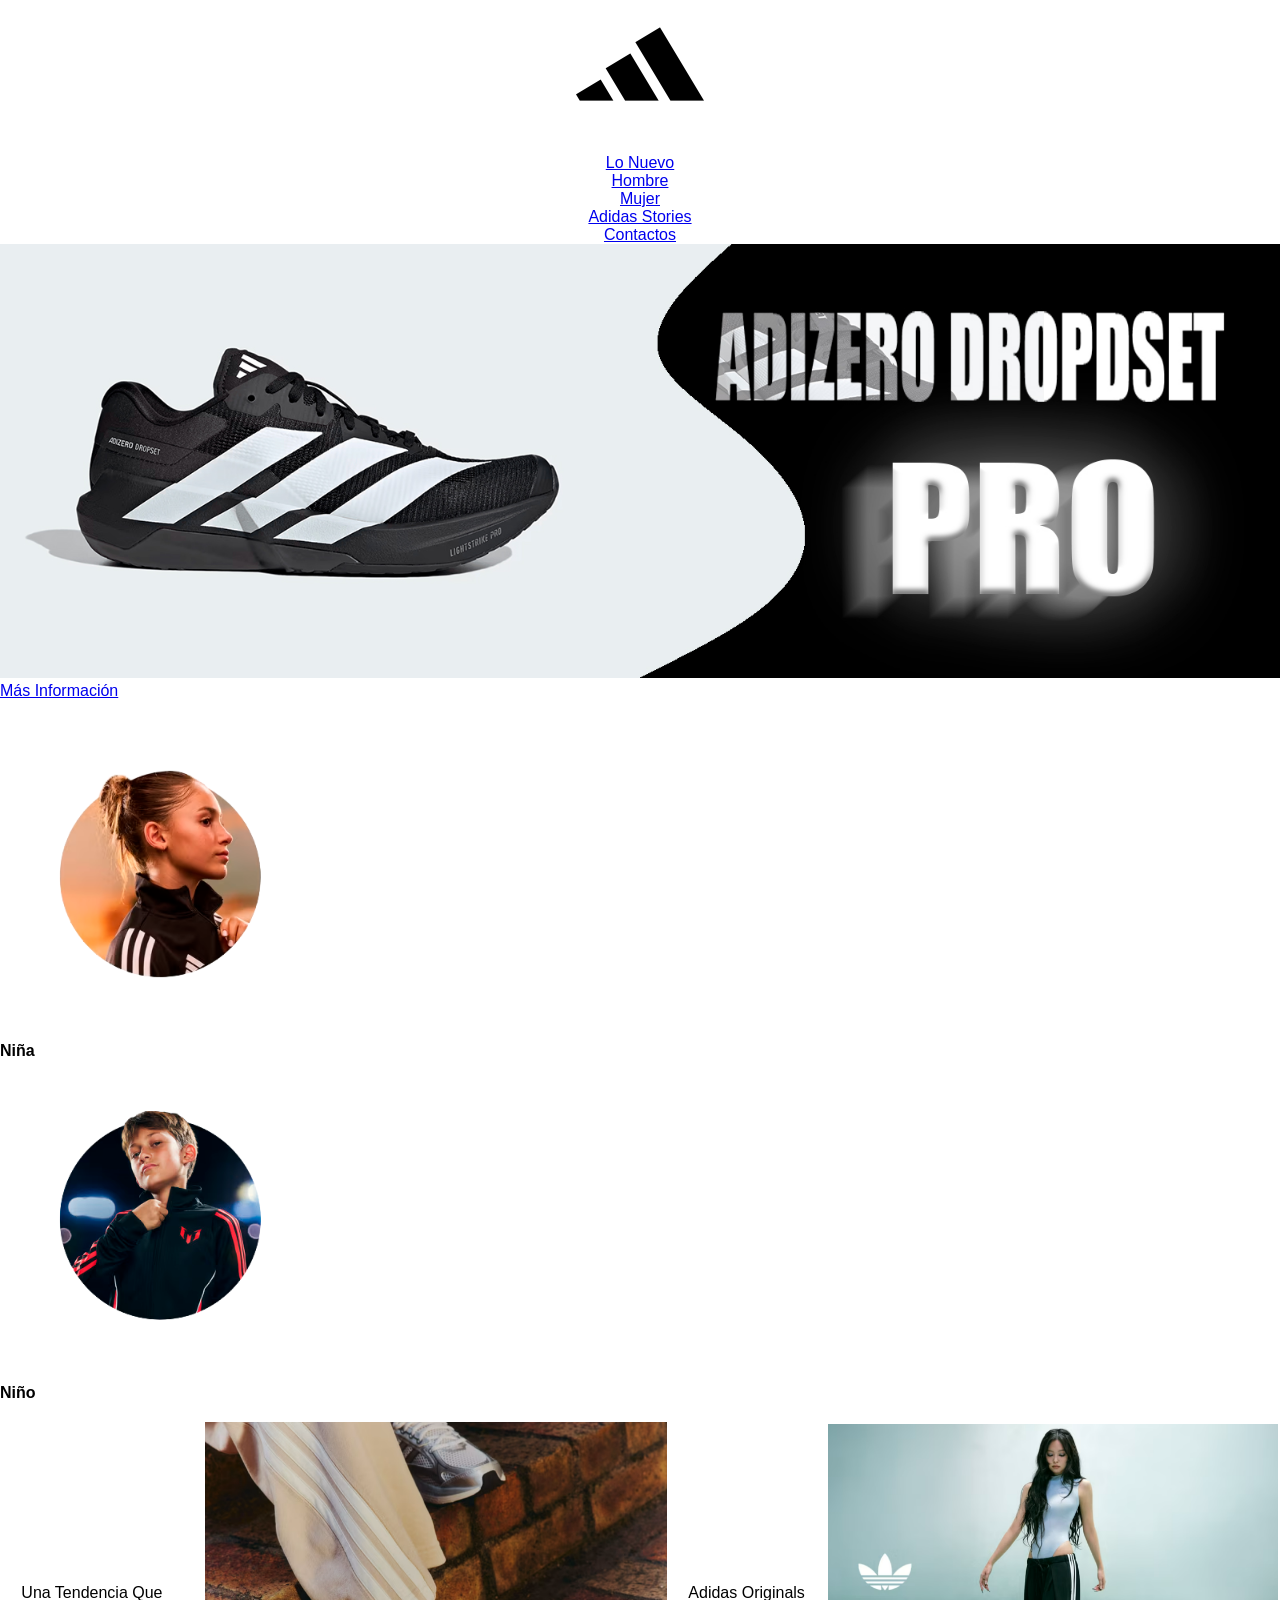
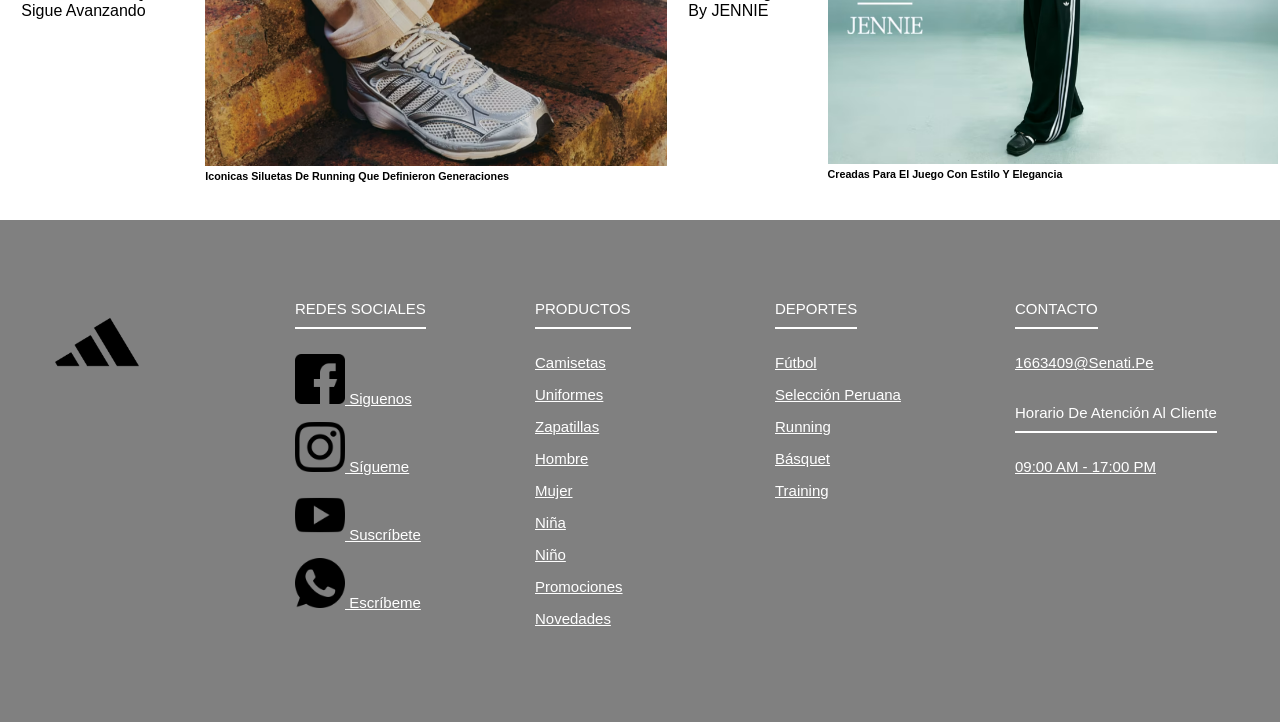
==== index.html @ 4c4ea2e6 "Add files via upload" ====
<!DOCTYPE html>
<html lang="en">
<head>
    <meta charset="UTF-8">
    <meta name="viewport" content="width=device-width, initial-scale=1.0">
    <title>ADIDAS</title>
    <link rel="shortcut icon" href="img/Adidaslogopequeño.png">
    <link rel="stylesheet" href="css/ESTILO-WEB.css">
    <link rel="stylesheet" href="estilo-footer/estilo-footer.css">
</head>
<body>
    <header>
        <center><a href="index.html"><img src="img/Adidas-Logo.png" width="10%"></a></center>
    </header>
    <nav>
        <h3>&nbsp;<menu></menu></h3>
        <ul><center>
            <a href="index.html"><li>Lo nuevo</li></a>
            <a href="hombre.html"><li>Hombre</li></a>
            <a href="mujer.html"><li>Mujer</li></a>
            <a href="adidasstorie.html"><li>Adidas Stories</li></a>
            <a href="#"><li>Contactos</li></a>
        </center>
        </ul>
    </nav>
    <section>
        <img src="img/banner01.jpg" width="100%"><a href="#">Más información</a>
    </section>
    <br>
    <section>
        <ul>
            <li><a href="#"><img src="img/ninapng.png" width="25%"><br></a><h4>Niña</h4></li>
            <li><a href="#"><img src="img/ninopng.png" width="25%"><br></a><h4>Niño</h4></li>
        </ul>
    </section>
    <br>
    <center>
        <table>
            <center>
                <tr>
                    <td>&nbsp;</td>
                    <td>&nbsp;</td>
                    <td>&nbsp;</td>
                    <td>Una tendencia que sigue avanzando</td>
                    <td><a href="#" target="_blank"><img src="img/1.png" width="100%"></a>
                    <h6>Iconicas siluetas de running que definieron generaciones</h6></td>
                    <td>&nbsp;</td>
                    <td>&nbsp;</td>
                    <td>&nbsp;</td>

                    <td>Adidas Originals by JENNIE</td>
                    <td>
                        <a href="#"><img src="img/2.png" width="100%"></a>
                        <h6>Creadas para el juego con estilo y elegancia</h6>
                    </td>
                </tr>
            </center>
        </table>
    </center>
    <br>
    <br>
<footer class="footer">
    <div class="container">
        <div class="footer-row">

            <div class="footer-link">
                <img src="img/Adidas-Logo.png" width="40%">
            </div>

            <div class="footer-link">
                <h4>REDES SOCIALES</h4>
                <ul>
                    <li><a href="https://facebook.com/" target="_blank">
                        <img src="img/facebook.png" width="50px"> Siguenos</a></li>
                    <li><a href="https://instagram.com/" target="_blank">
                        <img src="img/instagram.png" width="50px"> Sígueme</a></li>
                    <li><a href="https://youtube.com/" target="_blank">
                        <img src="img/youtube.png" width="50px"> Suscríbete</a></li>
                    <li><a href="https://wa.link/nijmsj" target="_blank">
                        <img src="img/whatsapp.png" width="50px"> Escríbeme</a></li>
                </ul>
            </div>

            <div class="footer-link">
                <h4>PRODUCTOS</h4>
                <ul>
                    <li><a href="#">Camisetas</a></li>
                    <li><a href="#">Uniformes</a></li>
                    <li><a href="#">Zapatillas</a></li>
                    <li><a href="#">Hombre</a></li>
                    <li><a href="#">Mujer</a></li>
                    <li><a href="#">Niña</a></li>
                    <li><a href="#">Niño</a></li>
                    <li><a href="#">Promociones</a></li>
                    <li><a href="#">Novedades</a></li>
                </ul>
            </div>

            <div class="footer-link">
                <h4>DEPORTES</h4>
                <ul>
                    <li><a href="#">Fútbol</a></li>
                    <li><a href="#">Selección Peruana</a></li>
                    <li><a href="#">Running</a></li>
                    <li><a href="#">Básquet</a></li>
                    <li><a href="#">Training</a></li>
                </ul>
            </div>

            <div class="footer-link">
                <h4>CONTACTO</h4>
                <ul>
                    <li><a href="#">1663409@senati.pe</a></li>
                </ul>
                <br>
                <h4>Horario de atención al cliente</h4>
                <ul>
                    <li><a href="#">09:00 AM - 17:00 PM</a></li>
                </ul>
            </div>

        </div>
    </div>
</footer>
</body>
</html>
---- estilo-footer/estilo-footer.css ----
*{
    margin: 0;
    padding: 0;
    box-sizing: border-box;
    list-style: none;
}
body{
    text-transform: capitalize;
    font-family: sans-serif;
}
.container{
    max-width: 1200px;
    margin: 0 auto;
}
.footer{
    background-color: gray;
    padding: 80px 20px;
}
.footer-row{
    display: flex;
    flex-wrap: wrap;
    align-items: flex-start;
}
.footer-link{
    flex: 1;
    padding: 0 15px;
}
.footer-link h4{
    font-size: 15px;
    color: white;
    margin-bottom: 25px;
    font-weight: 500;
    border-bottom: 2px solid;
    display: inline-block;
    padding-bottom: 10px;
}
.footer-link ul li a{
    font-size: 15px;
    color: white;
    display: block;
    margin-bottom: 15px;
    transition: all .3s ease;
}
.footer-link ul li a:hover{
    color: rgb(0, 0, 0);
    display: inline-block;
    padding: 4px;
}
@media(max-width:950px){
    .footer-row{
        align-items: center;
    }
    .footer-link{
        flex: 0 0 100%;
        margin-bottom: 29px;
    }
}
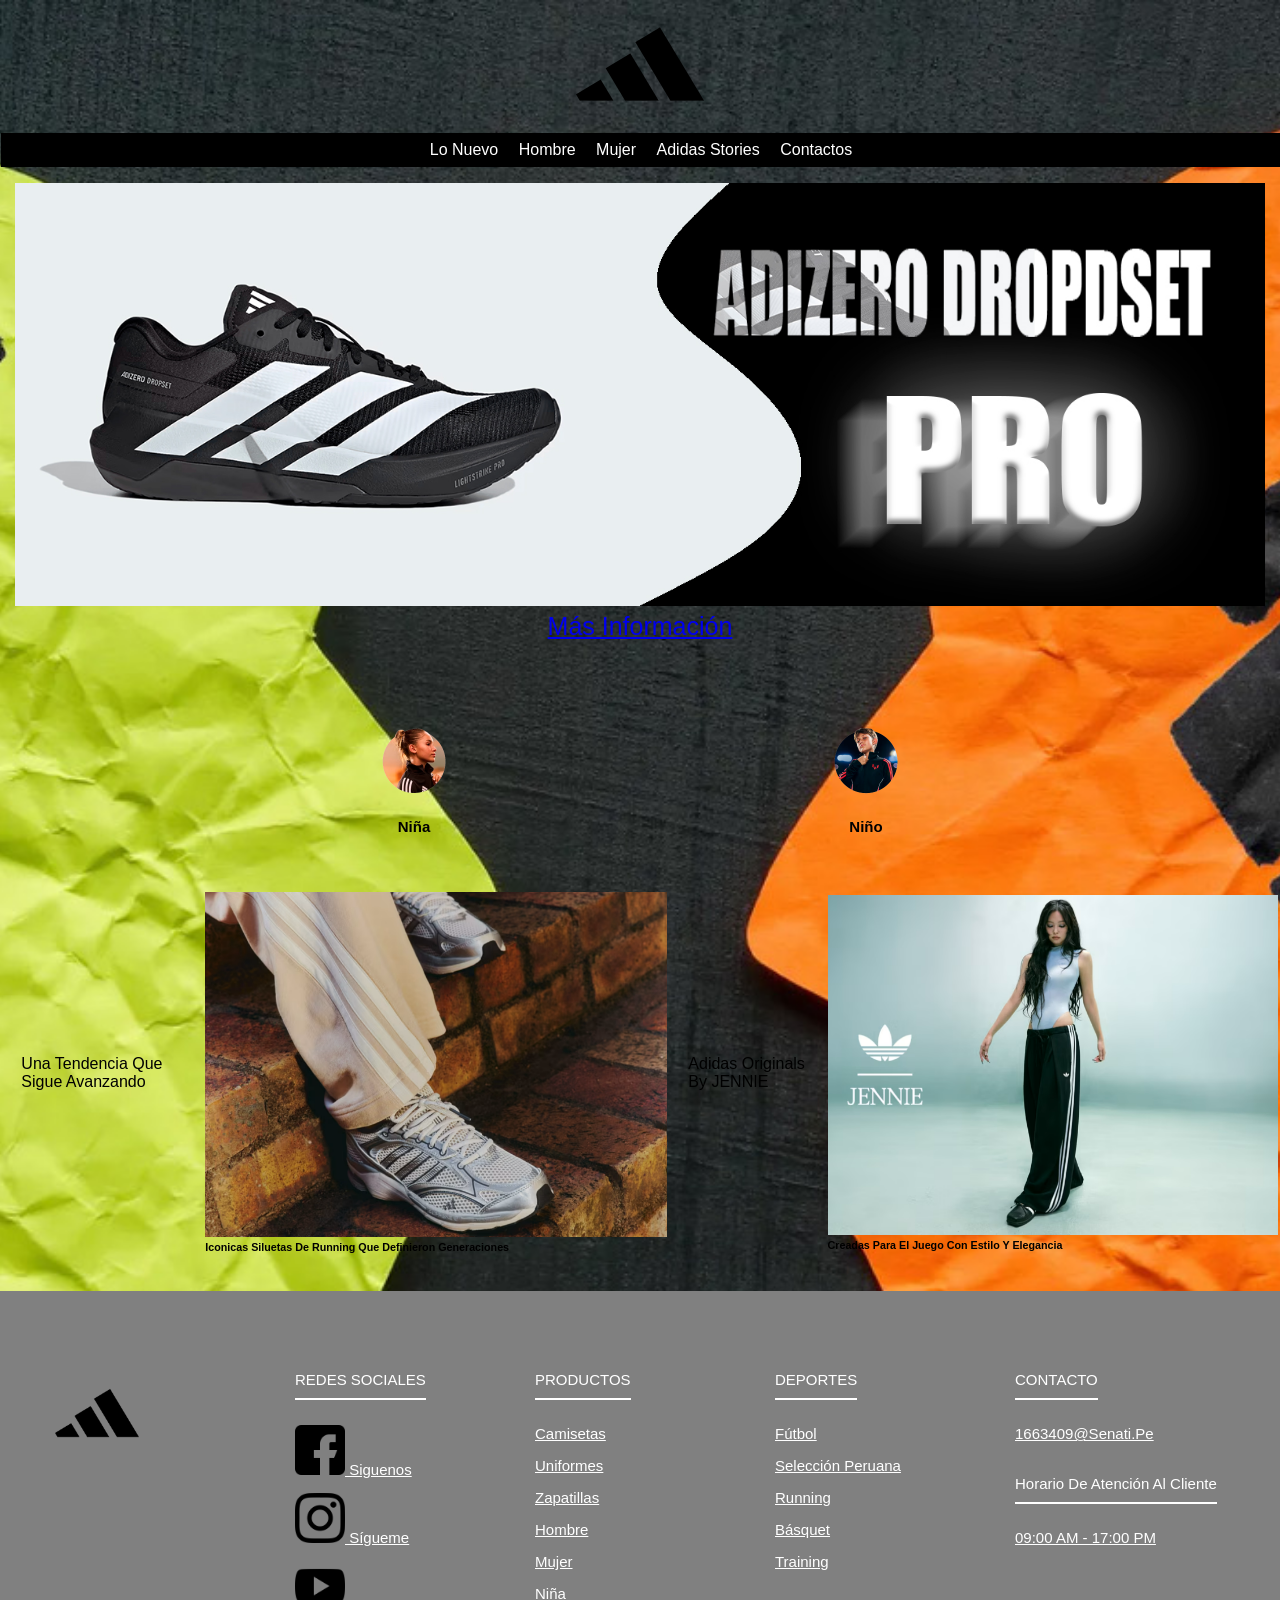
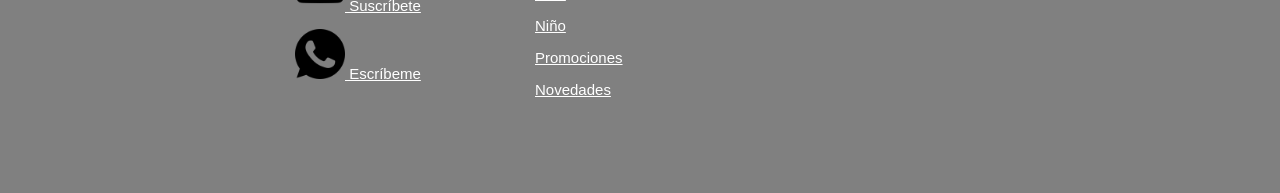
==== commit ef364cad: "Update index.html" ====
--- a/index.html
+++ b/index.html
@@ -19,7 +19,7 @@
             <a href="hombre.html"><li>Hombre</li></a>
             <a href="mujer.html"><li>Mujer</li></a>
             <a href="adidasstorie.html"><li>Adidas Stories</li></a>
-            <a href="#"><li>Contactos</li></a>
+            <a href="contacto.html"><li>Contactos</li></a>
         </center>
         </ul>
     </nav>
@@ -123,4 +123,4 @@
     </div>
 </footer>
 </body>
-</html>+</html>
--- a/css/ESTILO-WEB.css
+++ b/css/ESTILO-WEB.css
@@ -0,0 +1,100 @@
+*{
+    margin: 2px;
+    padding: 2px;
+}
+body{
+    font-family: sans-serif;
+    /*RUTA DE IMAGEN*/
+    background: gray;
+    background-image: url(..//img/imagen1.jpg);
+    /*EVITAR QUE LA IMAGEN SE REPITA*/
+    background-repeat: no-repeat;
+    /*CENTRAR IMAGEN DE FONDO*/
+    background-position: center;
+    /*AJUSTAR IMAGEN PARA QUE CUBRA TODO EL ESPACIO*/
+    background-size: cover;
+}
+h3{
+    display: none;
+}
+nav{
+    align-items: center;
+    margin: 1px;
+    width: 100%;
+}
+nav ul{
+    background: black;
+    list-style: none;
+}
+nav ul li{
+    display: inline-block;
+    padding: 8px;
+    color: white;
+}
+nav ul li:hover{
+    font-family: Verdana, Geneva, Tahoma, sans-serif;
+    color: yellow;
+    display: inline-block;
+    padding: 4px;
+}
+section{
+    background: none;
+    font-family: Verdana, Geneva, Tahoma, sans-serif;
+    margin: auto;
+    width: auto;
+    text-align: center;
+    color: white;
+    font-size: 25px;
+    padding: 15px;
+}
+h2{
+    font-size: 25px;
+    color: black;
+}
+h2:hover{
+    padding: 2px;
+}
+section{
+    margin: auto;
+    width: 100%;
+    text-align: center;
+}
+section ul{
+    width: 100%;
+    list-style: none;
+}
+section ul li{
+    text-align: center;
+    font-family: sans-serif;
+    background: white;
+    display: inline-block;
+    color: black;
+    padding: 1.8%;
+    border-radius: 5px;
+    -moz-border-radius: 5px;
+    -webkit-animation: 5px;
+    -moz-animation: background .6s;
+}
+h4{
+    font-size: 15px;
+}
+section ul li{
+    background: none;
+    border-radius: 5px;
+    -moz-border-radius: 5px;
+    -webkit-border-radius: 5px;
+}
+section ul li img{
+    background-color: transparent;
+    max-width: 100%;
+}
+section ul li:hover{
+    background: rgb(198, 255, 200);
+    border-radius: 35px;
+    -moz-border-radius: 35px;
+    -webkit-border-radius: 35px;
+}
+table tr td a img:hover{
+    background-color: transparent;
+    max-width: 100%; 
+}
